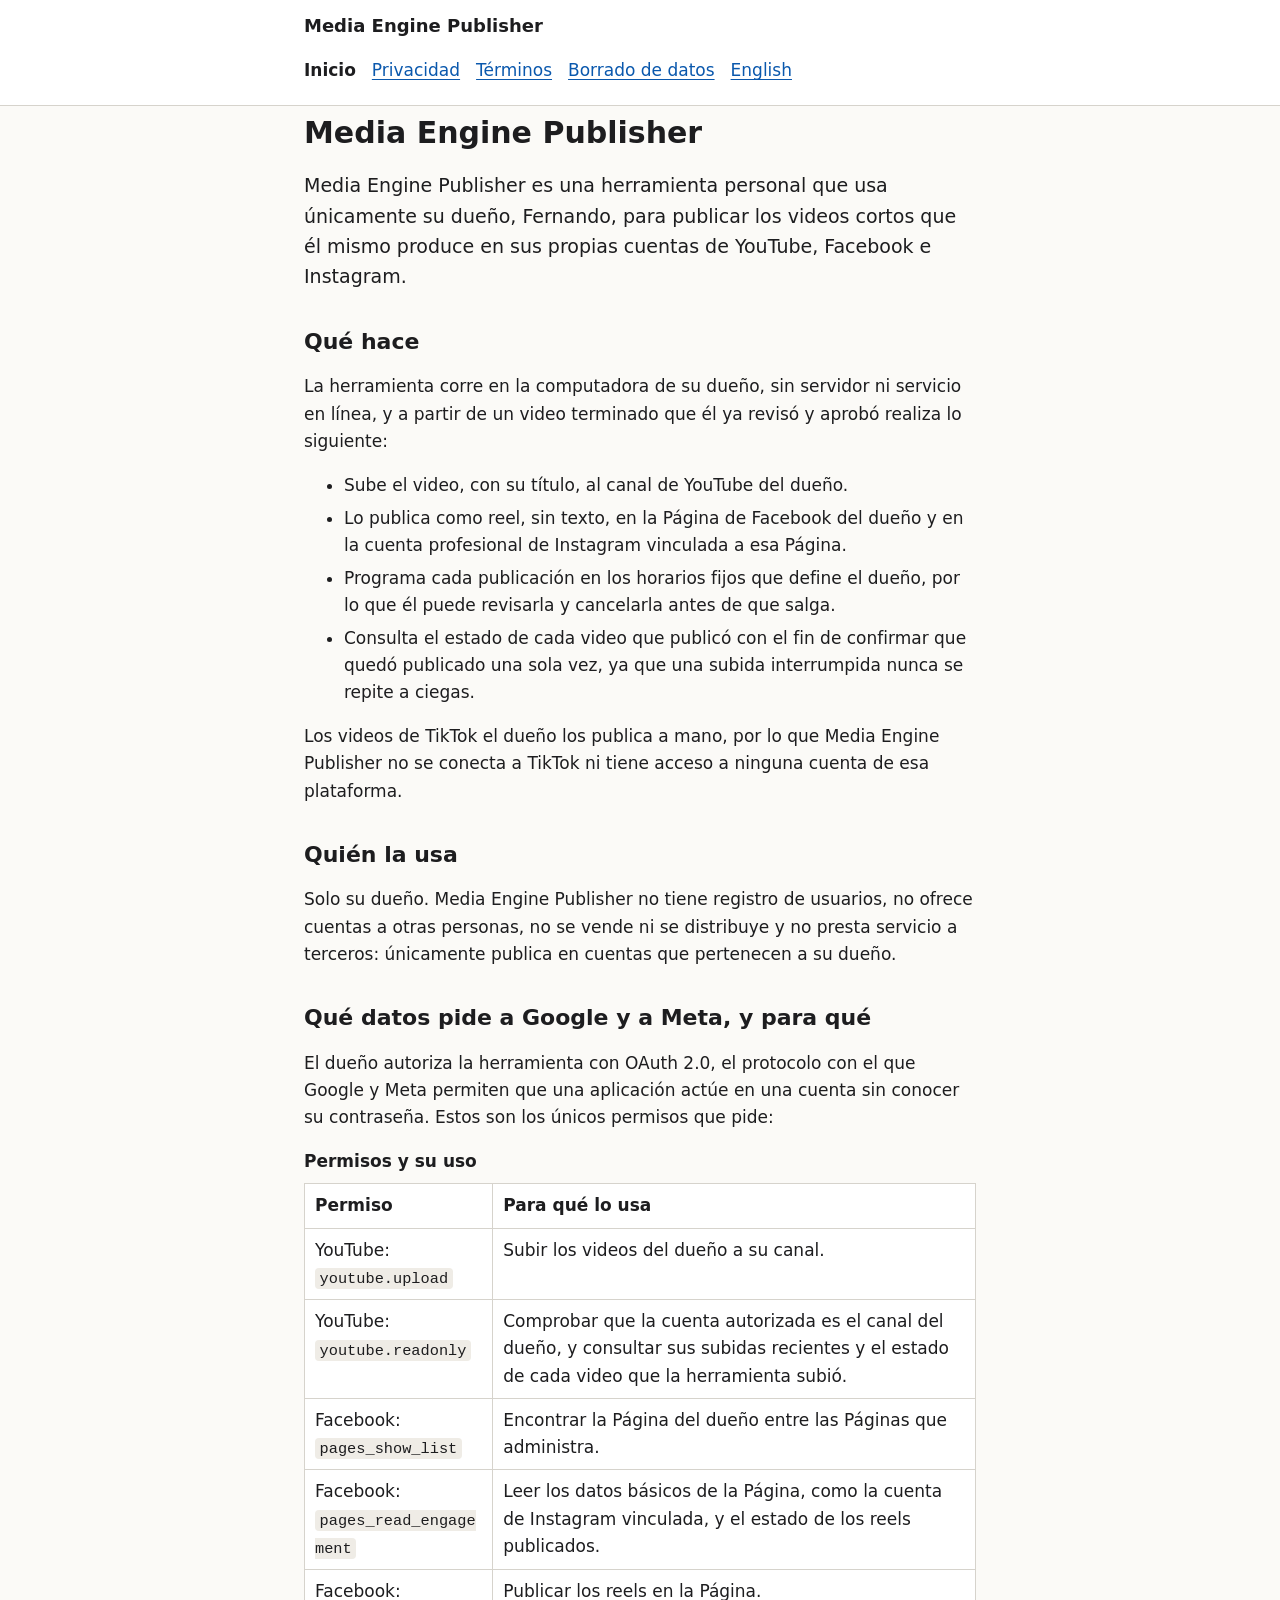
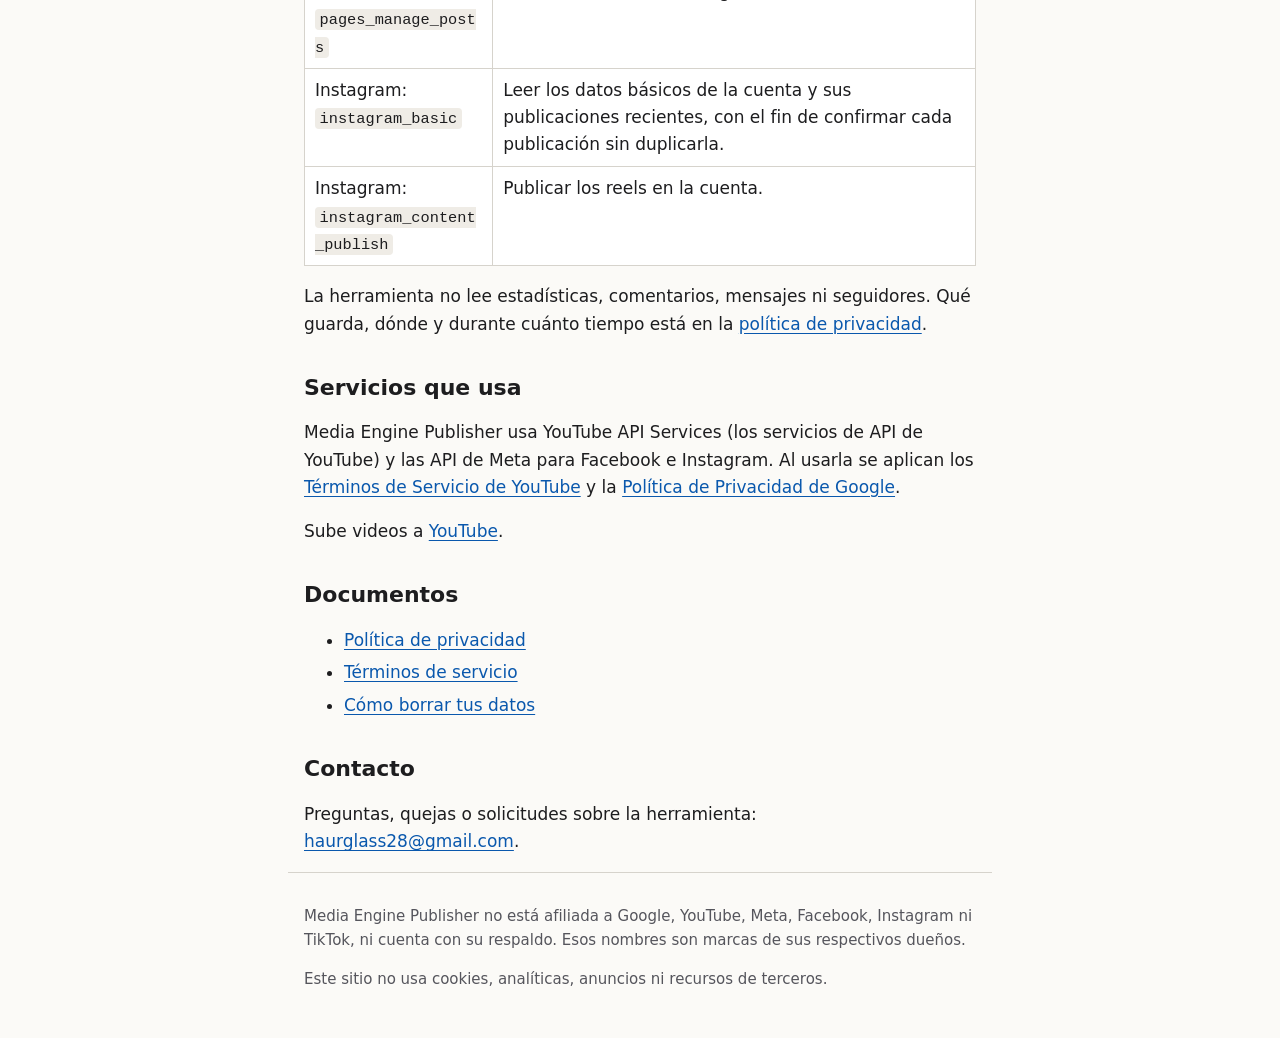
==== es/index.html @ 384bd834 "Publish privacy policy, terms and data deletion pages" ====
<!doctype html>
<html lang="es-419">
<head>
<meta charset="utf-8">
<meta name="viewport" content="width=device-width, initial-scale=1">
<meta http-equiv="Content-Security-Policy" content="default-src 'none'; style-src 'self'; img-src 'self'; base-uri 'none'; form-action 'none'">
<meta name="referrer" content="no-referrer">
<title>Media Engine Publisher · Inicio</title>
<meta name="description" content="Media Engine Publisher es una herramienta personal que publica los videos cortos de su dueño en su propio canal de YouTube, su Página de Facebook y su cuenta profesional de Instagram.">
<link rel="canonical" href="https://haurglass.github.io/es/">
<link rel="alternate" hreflang="es-419" href="https://haurglass.github.io/es/">
<link rel="alternate" hreflang="en" href="https://haurglass.github.io/en/">
<link rel="stylesheet" href="../estilo.css">
</head>
<body>
<a class="saltar" href="#contenido">Saltar al contenido</a>
<header class="cabecera">
  <div class="contenedor">
    <p class="marca"><a href="./">Media Engine Publisher</a></p>
    <nav class="navegacion" aria-label="Secciones del sitio">
      <ul>
        <li><a href="./" aria-current="page">Inicio</a></li>
        <li><a href="privacidad.html">Privacidad</a></li>
        <li><a href="terminos.html">Términos</a></li>
        <li><a href="borrado-de-datos.html">Borrado de datos</a></li>
        <li><a href="../en/" hreflang="en" lang="en">English</a></li>
      </ul>
    </nav>
  </div>
</header>
<main id="contenido" class="contenedor">
  <h1>Media Engine Publisher</h1>
  <p class="entrada">Media Engine Publisher es una herramienta personal que usa únicamente su dueño, Fernando, para publicar los videos cortos que él mismo produce en sus propias cuentas de YouTube, Facebook e Instagram.</p>

  <h2 id="que-hace">Qué hace</h2>
  <p>La herramienta corre en la computadora de su dueño, sin servidor ni servicio en línea, y a partir de un video terminado que él ya revisó y aprobó realiza lo siguiente:</p>
  <ul>
    <li>Sube el video, con su título, al canal de YouTube del dueño.</li>
    <li>Lo publica como reel, sin texto, en la Página de Facebook del dueño y en la cuenta profesional de Instagram vinculada a esa Página.</li>
    <li>Programa cada publicación en los horarios fijos que define el dueño, por lo que él puede revisarla y cancelarla antes de que salga.</li>
    <li>Consulta el estado de cada video que publicó con el fin de confirmar que quedó publicado una sola vez, ya que una subida interrumpida nunca se repite a ciegas.</li>
  </ul>
  <p>Los videos de TikTok el dueño los publica a mano, por lo que Media Engine Publisher no se conecta a TikTok ni tiene acceso a ninguna cuenta de esa plataforma.</p>

  <h2 id="quien">Quién la usa</h2>
  <p>Solo su dueño. Media Engine Publisher no tiene registro de usuarios, no ofrece cuentas a otras personas, no se vende ni se distribuye y no presta servicio a terceros: únicamente publica en cuentas que pertenecen a su dueño.</p>

  <h2 id="permisos">Qué datos pide a Google y a Meta, y para qué</h2>
  <p>El dueño autoriza la herramienta con OAuth 2.0, el protocolo con el que Google y Meta permiten que una aplicación actúe en una cuenta sin conocer su contraseña. Estos son los únicos permisos que pide:</p>
  <div class="tabla">
    <table>
      <caption>Permisos y su uso</caption>
      <thead>
        <tr><th scope="col">Permiso</th><th scope="col">Para qué lo usa</th></tr>
      </thead>
      <tbody>
        <tr><td>YouTube: <code>youtube.upload</code></td><td>Subir los videos del dueño a su canal.</td></tr>
        <tr><td>YouTube: <code>youtube.readonly</code></td><td>Comprobar que la cuenta autorizada es el canal del dueño, y consultar sus subidas recientes y el estado de cada video que la herramienta subió.</td></tr>
        <tr><td>Facebook: <code>pages_show_list</code></td><td>Encontrar la Página del dueño entre las Páginas que administra.</td></tr>
        <tr><td>Facebook: <code>pages_read_engagement</code></td><td>Leer los datos básicos de la Página, como la cuenta de Instagram vinculada, y el estado de los reels publicados.</td></tr>
        <tr><td>Facebook: <code>pages_manage_posts</code></td><td>Publicar los reels en la Página.</td></tr>
        <tr><td>Instagram: <code>instagram_basic</code></td><td>Leer los datos básicos de la cuenta y sus publicaciones recientes, con el fin de confirmar cada publicación sin duplicarla.</td></tr>
        <tr><td>Instagram: <code>instagram_content_publish</code></td><td>Publicar los reels en la cuenta.</td></tr>
      </tbody>
    </table>
  </div>
  <p>La herramienta no lee estadísticas, comentarios, mensajes ni seguidores. Qué guarda, dónde y durante cuánto tiempo está en la <a href="privacidad.html">política de privacidad</a>.</p>

  <h2 id="servicios">Servicios que usa</h2>
  <p>Media Engine Publisher usa YouTube API Services (los servicios de API de YouTube) y las API de Meta para Facebook e Instagram. Al usarla se aplican los <a href="https://www.youtube.com/t/terms">Términos de Servicio de YouTube</a> y la <a href="http://www.google.com/policies/privacy">Política de Privacidad de Google</a>.</p>
  <!-- Logo de YouTube: descarga el logo oficial en https://brand.youtube/ , guárdalo sin
       modificarlo como img/youtube.png en la raíz del sitio y reemplaza el enlace de texto de
       abajo por este (ajusta width y height a las proporciones del archivo):
       <a href="https://www.youtube.com/"><img src="../img/youtube.png" alt="YouTube" width="90" height="20"></a>
       Reglas: https://developers.google.com/youtube/terms/branding-guidelines (el logo enlaza a
       YouTube, nunca va junto al nombre de la app y nunca es lo más prominente de la página). -->
  <p>Sube videos a <a href="https://www.youtube.com/">YouTube</a>.</p>

  <h2 id="documentos">Documentos</h2>
  <ul>
    <li><a href="privacidad.html">Política de privacidad</a></li>
    <li><a href="terminos.html">Términos de servicio</a></li>
    <li><a href="borrado-de-datos.html">Cómo borrar tus datos</a></li>
  </ul>

  <h2 id="contacto">Contacto</h2>
  <p>Preguntas, quejas o solicitudes sobre la herramienta: <a href="mailto:haurglass28@gmail.com">haurglass28@gmail.com</a>.</p>
</main>
<footer class="pie contenedor">
  <p>Media Engine Publisher no está afiliada a Google, YouTube, Meta, Facebook, Instagram ni TikTok, ni cuenta con su respaldo. Esos nombres son marcas de sus respectivos dueños.</p>
  <p>Este sitio no usa cookies, analíticas, anuncios ni recursos de terceros.</p>
</footer>
</body>
</html>
---- estilo.css ----
/*
  Hoja de estilo única del sitio. Sin fuentes, imágenes ni recursos externos: el sitio no hace
  ninguna petición a terceros, por lo que no deja rastro del visitante fuera de GitHub Pages.
  Los colores cumplen un contraste de al menos 4.5:1 en modo claro y en modo oscuro.
*/

:root {
  color-scheme: light dark;
  --fondo: #fbfaf7;
  --superficie: #ffffff;
  --texto: #1d1d1f;
  --tenue: #55555c;
  --borde: #d6d3cc;
  --enlace: #0a58ad;
  --enlace-visitado: #5b3a9e;
  --aviso-fondo: #fff6e0;
  --aviso-borde: #c98a00;
  --foco: #c98a00;
  --codigo-fondo: #efece6;
}

@media (prefers-color-scheme: dark) {
  :root {
    --fondo: #16171a;
    --superficie: #1e2024;
    --texto: #ececec;
    --tenue: #a9a9b2;
    --borde: #3a3d44;
    --enlace: #8ab4f8;
    --enlace-visitado: #c5a3ff;
    --aviso-fondo: #2b2413;
    --aviso-borde: #d9a520;
    --foco: #ffd166;
    --codigo-fondo: #26282d;
  }
}

*,
*::before,
*::after {
  box-sizing: border-box;
}

html {
  -webkit-text-size-adjust: 100%;
  text-size-adjust: 100%;
}

body {
  margin: 0;
  background: var(--fondo);
  color: var(--texto);
  font-family: system-ui, -apple-system, "Segoe UI", Roboto, "Noto Sans", "Helvetica Neue",
    Arial, sans-serif;
  font-size: 1.0625rem;
  line-height: 1.6;
  overflow-wrap: break-word;
}

.contenedor {
  max-width: 44rem;
  margin: 0 auto;
  padding: 0 1rem;
}

/* Enlace para saltar la navegación: invisible hasta que recibe el foco del teclado. */
.saltar {
  position: absolute;
  left: -999rem;
  top: 0;
  padding: 0.5rem 1rem;
  background: var(--superficie);
  color: var(--texto);
  border: 2px solid var(--foco);
  z-index: 10;
}

.saltar:focus {
  left: 1rem;
  top: 1rem;
}

a {
  color: var(--enlace);
  text-underline-offset: 0.15em;
}

a:visited {
  color: var(--enlace-visitado);
}

a:focus-visible {
  outline: 3px solid var(--foco);
  outline-offset: 2px;
  border-radius: 2px;
}

.cabecera {
  border-bottom: 1px solid var(--borde);
  background: var(--superficie);
}

.cabecera .contenedor {
  display: flex;
  flex-wrap: wrap;
  align-items: center;
  justify-content: space-between;
  gap: 0.5rem 1.5rem;
  padding-top: 0.75rem;
  padding-bottom: 0.75rem;
}

.marca {
  margin: 0;
  font-weight: 700;
  font-size: 1.125rem;
}

.marca a,
.marca a:visited {
  color: var(--texto);
  text-decoration: none;
}

.navegacion ul {
  display: flex;
  flex-wrap: wrap;
  align-items: center;
  gap: 0.25rem 1rem;
  margin: 0;
  padding: 0;
  list-style: none;
}

.navegacion li + li {
  margin-top: 0;
}

.navegacion a {
  display: inline-flex;
  align-items: center;
  min-height: 2.75rem;
}

.navegacion a[aria-current="page"] {
  color: var(--texto);
  font-weight: 700;
  text-decoration: none;
}

main {
  padding-top: 1.5rem;
  padding-bottom: 2.5rem;
}

h1 {
  font-size: 1.875rem;
  line-height: 1.25;
  margin: 0.5rem 0 0.75rem;
}

h2 {
  font-size: 1.375rem;
  line-height: 1.3;
  margin: 2.25rem 0 0.5rem;
}

h3 {
  font-size: 1.125rem;
  margin: 1.5rem 0 0.5rem;
}

.entrada {
  font-size: 1.1875rem;
}

.meta {
  color: var(--tenue);
  font-size: 0.9375rem;
}

.indice {
  border: 1px solid var(--borde);
  background: var(--superficie);
  padding: 0.75rem 1rem;
  border-radius: 6px;
}

.indice h2 {
  font-size: 1rem;
  margin: 0 0 0.25rem;
}

.indice ol {
  margin: 0;
  padding-left: 1.25rem;
}

.aviso {
  border-left: 4px solid var(--aviso-borde);
  background: var(--aviso-fondo);
  padding: 0.75rem 1rem;
  border-radius: 0 6px 6px 0;
}

li + li {
  margin-top: 0.35rem;
}

code,
pre {
  font-family: ui-monospace, SFMono-Regular, Menlo, Consolas, "Liberation Mono", monospace;
  font-size: 0.9em;
  background: var(--codigo-fondo);
  border-radius: 4px;
}

code {
  padding: 0.1em 0.3em;
  overflow-wrap: anywhere;
}

pre {
  padding: 0.75rem 1rem;
  white-space: pre-wrap;
  overflow-wrap: anywhere;
}

pre code {
  padding: 0;
  background: none;
}

/* En pantallas angostas la tabla se desplaza dentro de su caja, nunca la página. */
.tabla {
  max-width: 100%;
  overflow-x: auto;
  margin: 0.75rem 0;
}

table {
  width: 100%;
  border-collapse: collapse;
  background: var(--superficie);
}

caption {
  text-align: left;
  font-weight: 700;
  padding: 0 0 0.5rem;
}

th,
td {
  border: 1px solid var(--borde);
  padding: 0.5rem 0.625rem;
  text-align: left;
  vertical-align: top;
}

th {
  font-weight: 700;
}

.idiomas {
  display: grid;
  grid-template-columns: 1fr;
  gap: 1rem;
  margin-top: 1.5rem;
}

@media (min-width: 40rem) {
  .idiomas {
    grid-template-columns: 1fr 1fr;
  }
}

.idioma {
  border: 1px solid var(--borde);
  background: var(--superficie);
  border-radius: 8px;
  padding: 1rem 1.25rem;
}

.idioma h2 {
  margin-top: 0;
}

.boton,
.boton:visited {
  display: inline-block;
  min-height: 2.75rem;
  padding: 0.5rem 1rem;
  border: 2px solid var(--enlace);
  border-radius: 6px;
  color: var(--enlace);
  font-weight: 700;
  text-decoration: none;
}

.pie {
  border-top: 1px solid var(--borde);
  color: var(--tenue);
  font-size: 0.9375rem;
  padding-top: 1rem;
  padding-bottom: 2rem;
}

/*
  Al imprimir no se añaden las direcciones de los enlaces: las que exigen Google y Meta ya están
  escritas en el texto, y repetirlas duplicaría cada una en el PDF que se adjunta a la auditoría.
*/
@media print {
  .saltar,
  .navegacion {
    display: none;
  }
}
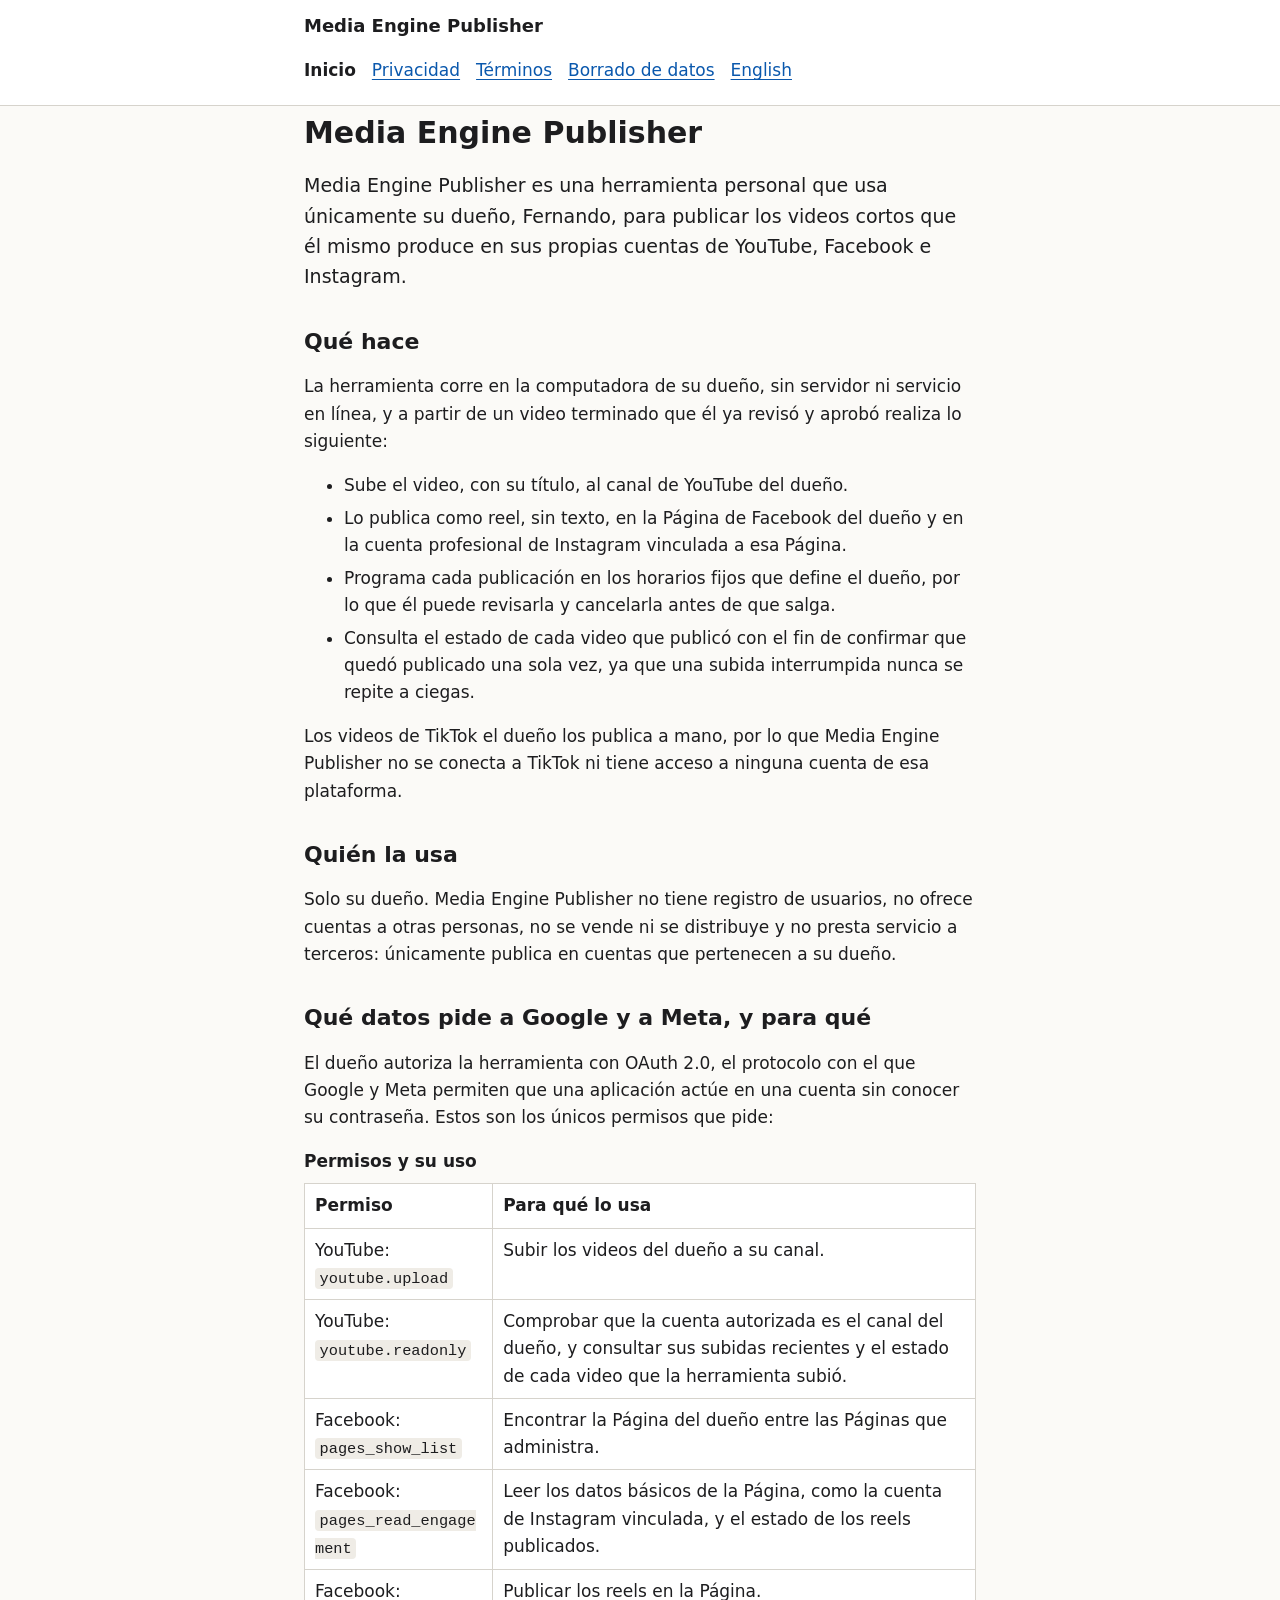
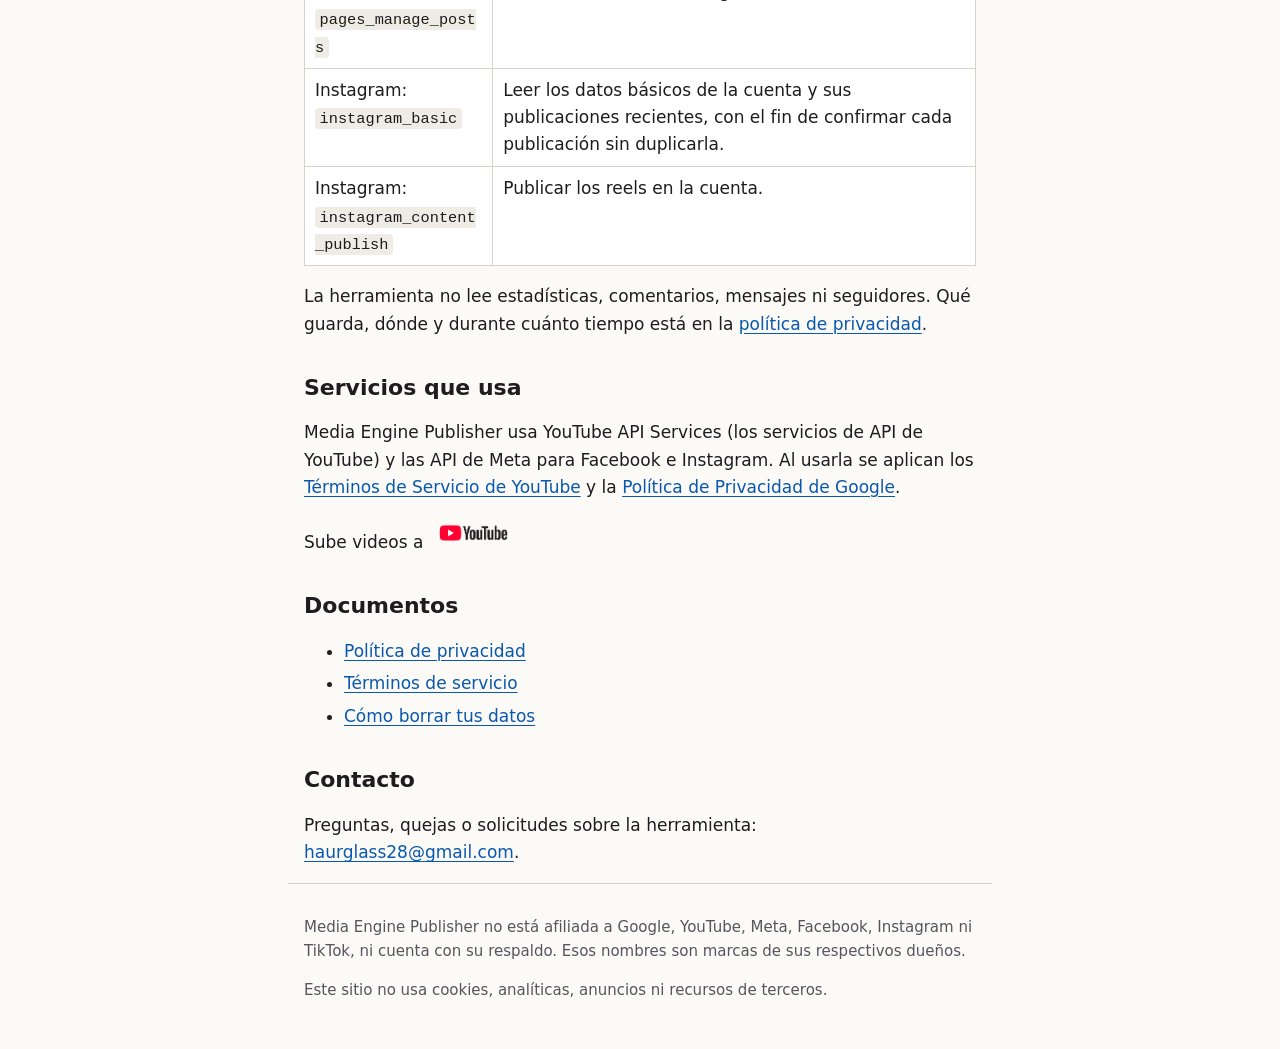
==== commit ac2d32d2: "Show the official YouTube logo on the home pages" ====
--- a/es/index.html
+++ b/es/index.html
@@ -68,13 +68,7 @@
 
   <h2 id="servicios">Servicios que usa</h2>
   <p>Media Engine Publisher usa YouTube API Services (los servicios de API de YouTube) y las API de Meta para Facebook e Instagram. Al usarla se aplican los <a href="https://www.youtube.com/t/terms">Términos de Servicio de YouTube</a> y la <a href="http://www.google.com/policies/privacy">Política de Privacidad de Google</a>.</p>
-  <!-- Logo de YouTube: descarga el logo oficial en https://brand.youtube/ , guárdalo sin
-       modificarlo como img/youtube.png en la raíz del sitio y reemplaza el enlace de texto de
-       abajo por este (ajusta width y height a las proporciones del archivo):
-       <a href="https://www.youtube.com/"><img src="../img/youtube.png" alt="YouTube" width="90" height="20"></a>
-       Reglas: https://developers.google.com/youtube/terms/branding-guidelines (el logo enlaza a
-       YouTube, nunca va junto al nombre de la app y nunca es lo más prominente de la página). -->
-  <p>Sube videos a <a href="https://www.youtube.com/">YouTube</a>.</p>
+  <p>Sube videos a <a href="https://www.youtube.com/"><picture><source srcset="../img/youtube-blanco.png" media="(prefers-color-scheme: dark)"><img src="../img/youtube.png" alt="YouTube" width="89" height="30" style="vertical-align: middle"></picture></a></p>
 
   <h2 id="documentos">Documentos</h2>
   <ul>
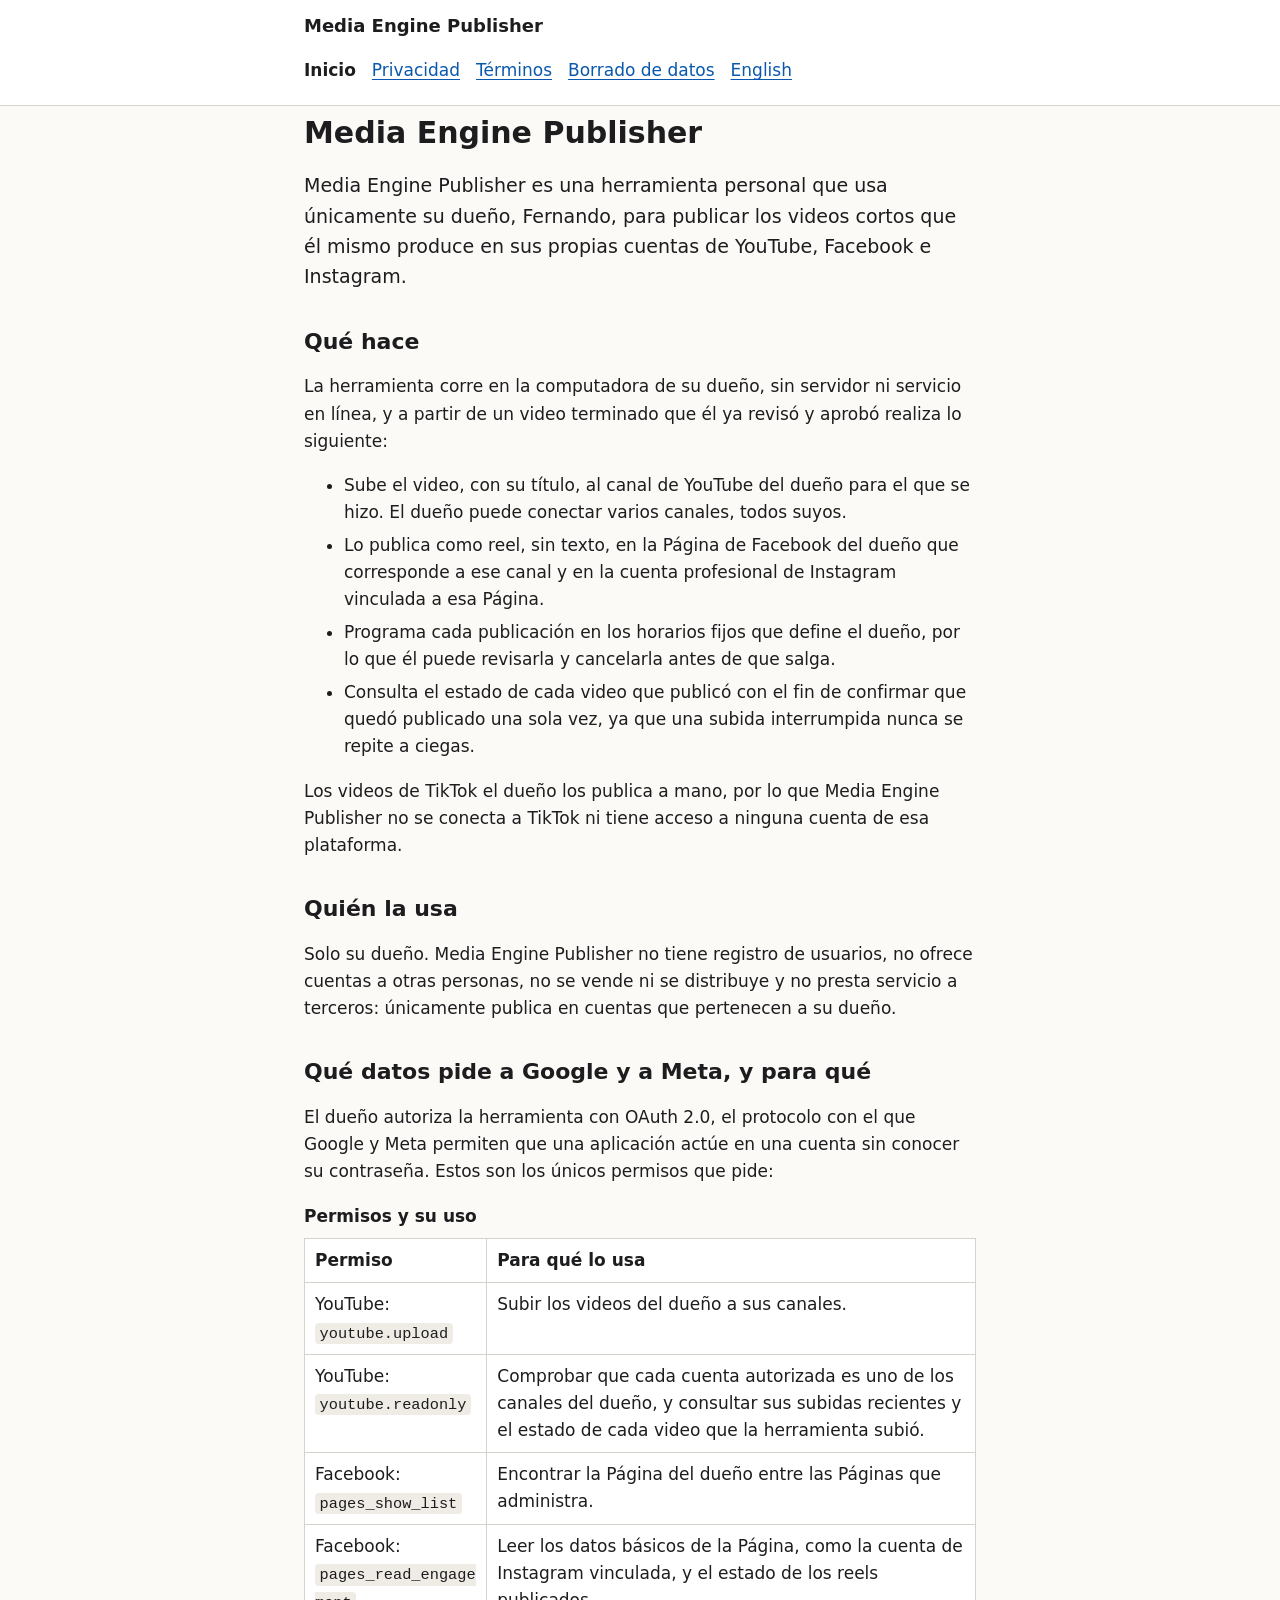
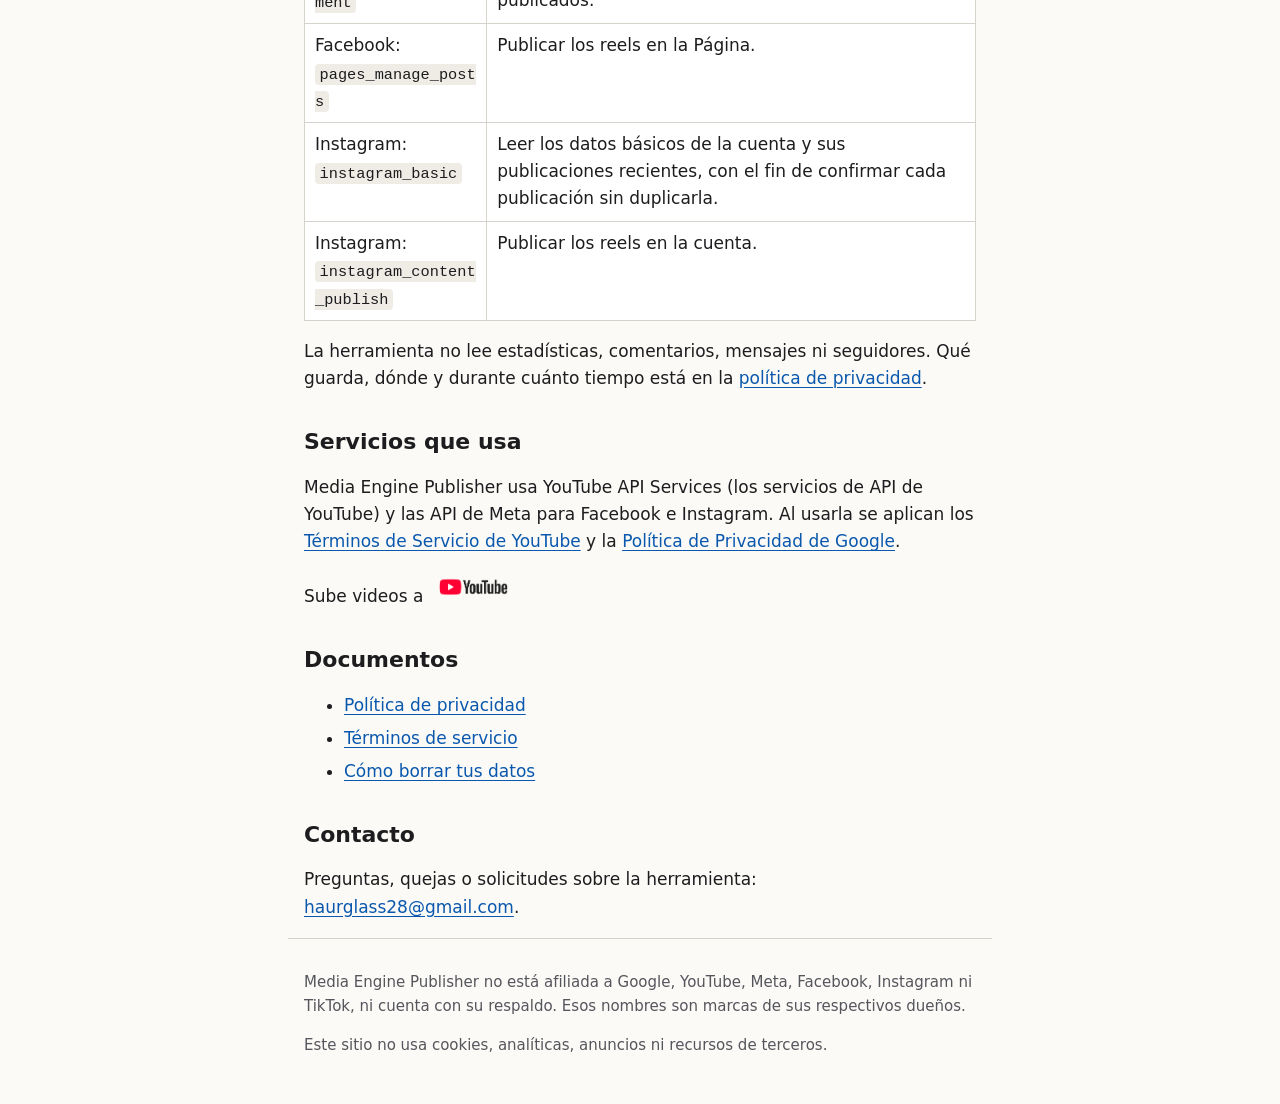
==== commit 48f74530: "Describe the owner's channels in the plural: the tool serves every channel the owner runs" ====
--- a/es/index.html
+++ b/es/index.html
@@ -35,8 +35,8 @@
   <h2 id="que-hace">Qué hace</h2>
   <p>La herramienta corre en la computadora de su dueño, sin servidor ni servicio en línea, y a partir de un video terminado que él ya revisó y aprobó realiza lo siguiente:</p>
   <ul>
-    <li>Sube el video, con su título, al canal de YouTube del dueño.</li>
-    <li>Lo publica como reel, sin texto, en la Página de Facebook del dueño y en la cuenta profesional de Instagram vinculada a esa Página.</li>
+    <li>Sube el video, con su título, al canal de YouTube del dueño para el que se hizo. El dueño puede conectar varios canales, todos suyos.</li>
+    <li>Lo publica como reel, sin texto, en la Página de Facebook del dueño que corresponde a ese canal y en la cuenta profesional de Instagram vinculada a esa Página.</li>
     <li>Programa cada publicación en los horarios fijos que define el dueño, por lo que él puede revisarla y cancelarla antes de que salga.</li>
     <li>Consulta el estado de cada video que publicó con el fin de confirmar que quedó publicado una sola vez, ya que una subida interrumpida nunca se repite a ciegas.</li>
   </ul>
@@ -54,8 +54,8 @@
         <tr><th scope="col">Permiso</th><th scope="col">Para qué lo usa</th></tr>
       </thead>
       <tbody>
-        <tr><td>YouTube: <code>youtube.upload</code></td><td>Subir los videos del dueño a su canal.</td></tr>
-        <tr><td>YouTube: <code>youtube.readonly</code></td><td>Comprobar que la cuenta autorizada es el canal del dueño, y consultar sus subidas recientes y el estado de cada video que la herramienta subió.</td></tr>
+        <tr><td>YouTube: <code>youtube.upload</code></td><td>Subir los videos del dueño a sus canales.</td></tr>
+        <tr><td>YouTube: <code>youtube.readonly</code></td><td>Comprobar que cada cuenta autorizada es uno de los canales del dueño, y consultar sus subidas recientes y el estado de cada video que la herramienta subió.</td></tr>
         <tr><td>Facebook: <code>pages_show_list</code></td><td>Encontrar la Página del dueño entre las Páginas que administra.</td></tr>
         <tr><td>Facebook: <code>pages_read_engagement</code></td><td>Leer los datos básicos de la Página, como la cuenta de Instagram vinculada, y el estado de los reels publicados.</td></tr>
         <tr><td>Facebook: <code>pages_manage_posts</code></td><td>Publicar los reels en la Página.</td></tr>
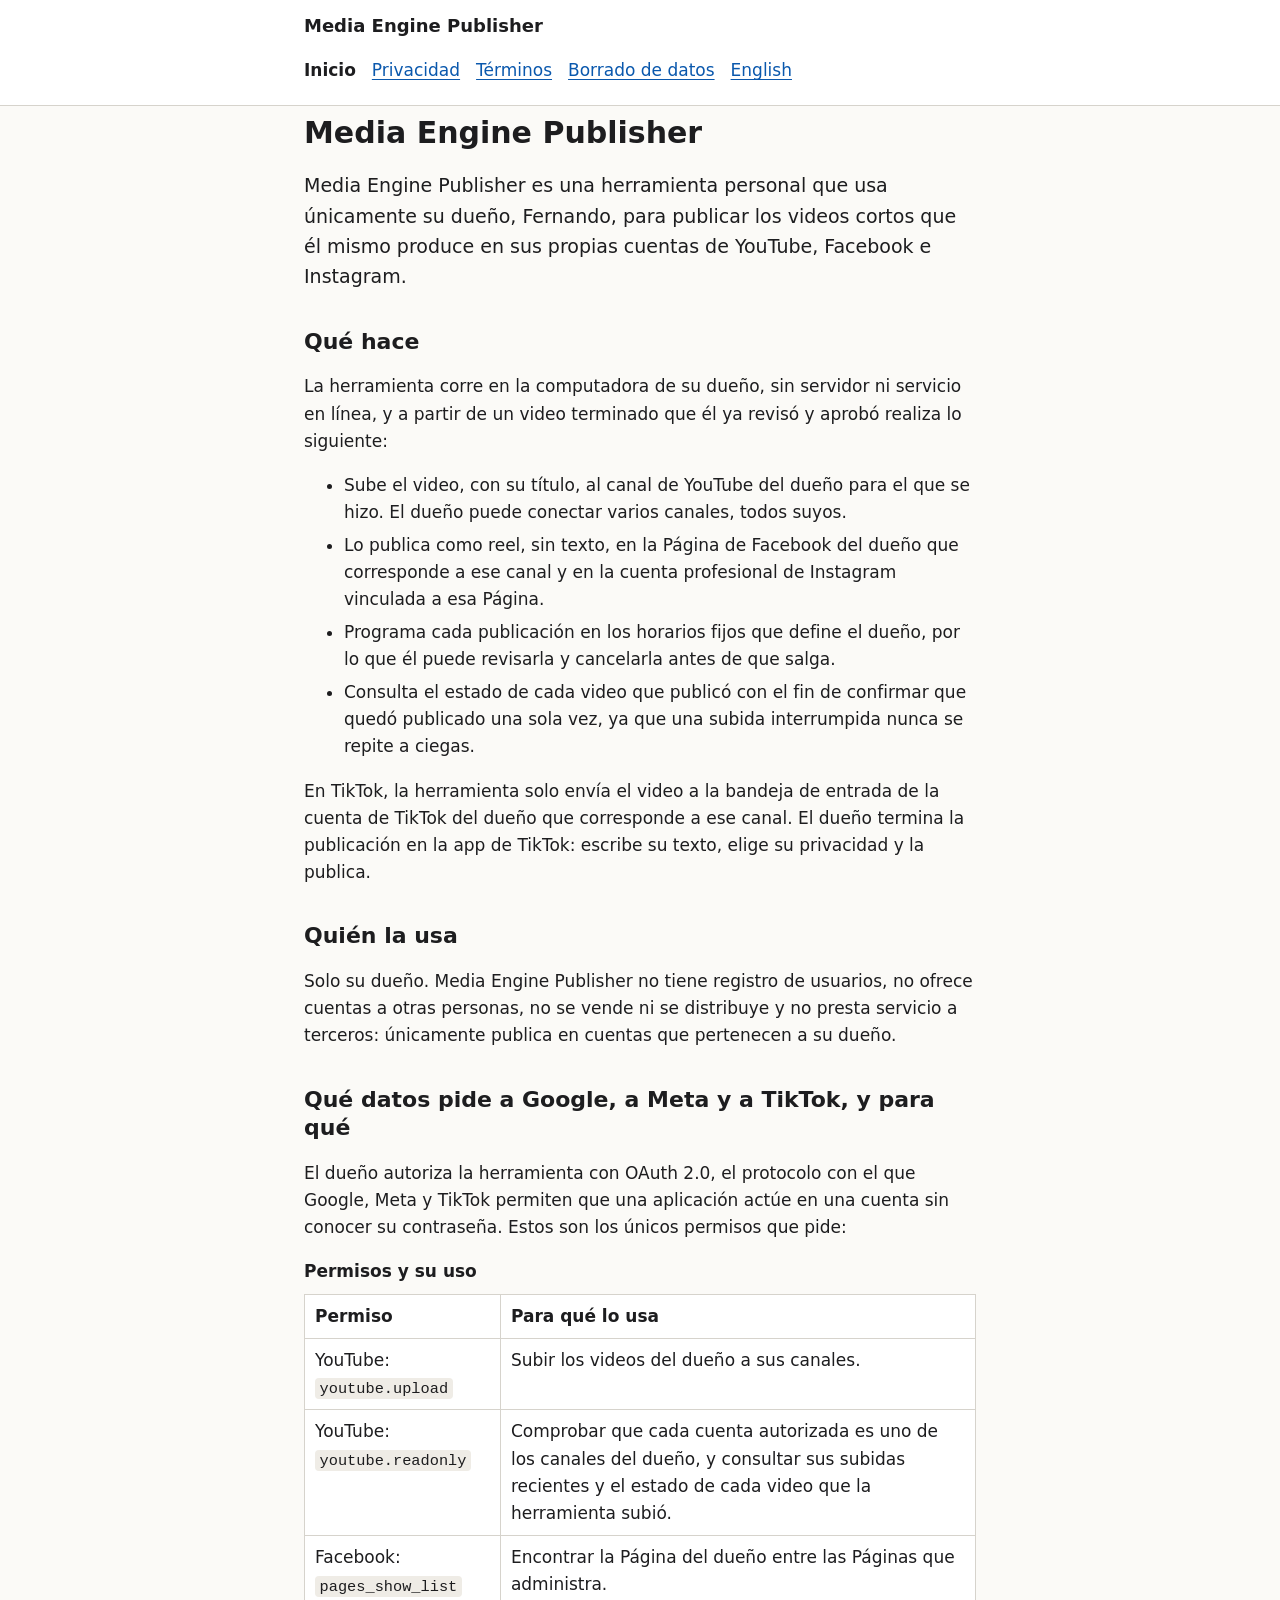
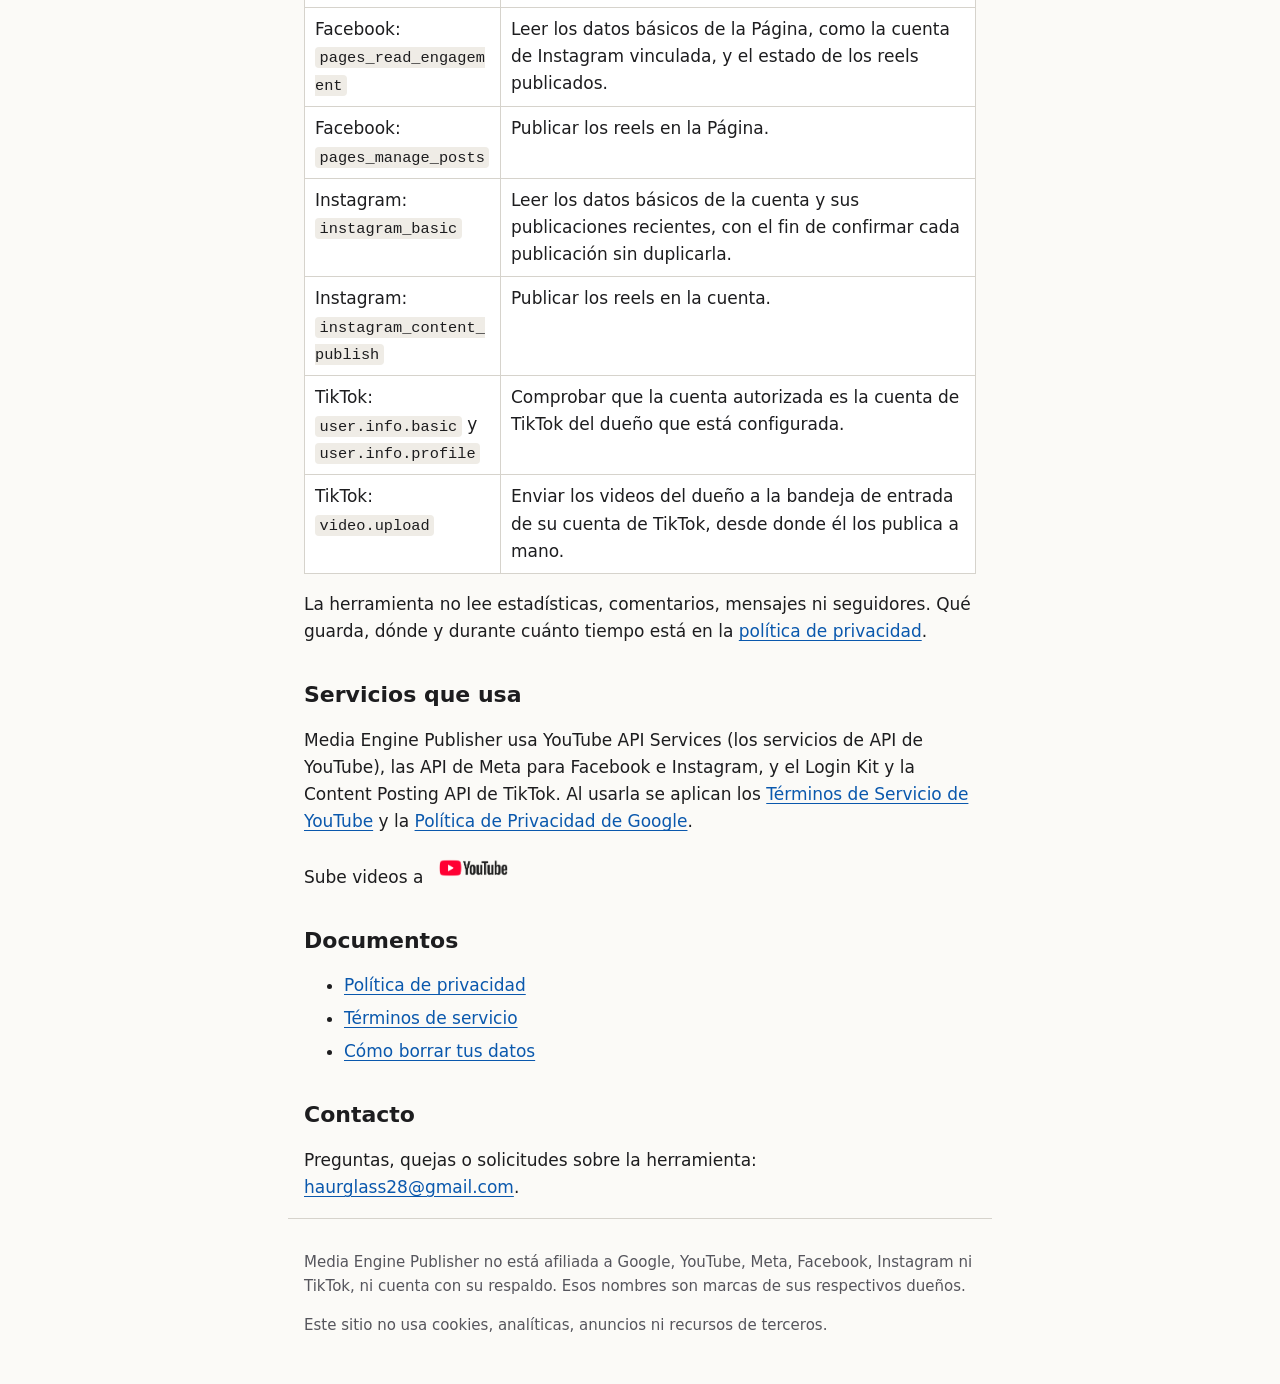
==== commit 483a6cb5: "Describe TikTok inbox uploads and verify the site for TikTok for Developers The tool now sends each " ====
--- a/es/index.html
+++ b/es/index.html
@@ -40,13 +40,13 @@
     <li>Programa cada publicación en los horarios fijos que define el dueño, por lo que él puede revisarla y cancelarla antes de que salga.</li>
     <li>Consulta el estado de cada video que publicó con el fin de confirmar que quedó publicado una sola vez, ya que una subida interrumpida nunca se repite a ciegas.</li>
   </ul>
-  <p>Los videos de TikTok el dueño los publica a mano, por lo que Media Engine Publisher no se conecta a TikTok ni tiene acceso a ninguna cuenta de esa plataforma.</p>
+  <p>En TikTok, la herramienta solo envía el video a la bandeja de entrada de la cuenta de TikTok del dueño que corresponde a ese canal. El dueño termina la publicación en la app de TikTok: escribe su texto, elige su privacidad y la publica.</p>
 
   <h2 id="quien">Quién la usa</h2>
   <p>Solo su dueño. Media Engine Publisher no tiene registro de usuarios, no ofrece cuentas a otras personas, no se vende ni se distribuye y no presta servicio a terceros: únicamente publica en cuentas que pertenecen a su dueño.</p>
 
-  <h2 id="permisos">Qué datos pide a Google y a Meta, y para qué</h2>
-  <p>El dueño autoriza la herramienta con OAuth 2.0, el protocolo con el que Google y Meta permiten que una aplicación actúe en una cuenta sin conocer su contraseña. Estos son los únicos permisos que pide:</p>
+  <h2 id="permisos">Qué datos pide a Google, a Meta y a TikTok, y para qué</h2>
+  <p>El dueño autoriza la herramienta con OAuth 2.0, el protocolo con el que Google, Meta y TikTok permiten que una aplicación actúe en una cuenta sin conocer su contraseña. Estos son los únicos permisos que pide:</p>
   <div class="tabla">
     <table>
       <caption>Permisos y su uso</caption>
@@ -61,13 +61,15 @@
         <tr><td>Facebook: <code>pages_manage_posts</code></td><td>Publicar los reels en la Página.</td></tr>
         <tr><td>Instagram: <code>instagram_basic</code></td><td>Leer los datos básicos de la cuenta y sus publicaciones recientes, con el fin de confirmar cada publicación sin duplicarla.</td></tr>
         <tr><td>Instagram: <code>instagram_content_publish</code></td><td>Publicar los reels en la cuenta.</td></tr>
+        <tr><td>TikTok: <code>user.info.basic</code> y <code>user.info.profile</code></td><td>Comprobar que la cuenta autorizada es la cuenta de TikTok del dueño que está configurada.</td></tr>
+        <tr><td>TikTok: <code>video.upload</code></td><td>Enviar los videos del dueño a la bandeja de entrada de su cuenta de TikTok, desde donde él los publica a mano.</td></tr>
       </tbody>
     </table>
   </div>
   <p>La herramienta no lee estadísticas, comentarios, mensajes ni seguidores. Qué guarda, dónde y durante cuánto tiempo está en la <a href="privacidad.html">política de privacidad</a>.</p>
 
   <h2 id="servicios">Servicios que usa</h2>
-  <p>Media Engine Publisher usa YouTube API Services (los servicios de API de YouTube) y las API de Meta para Facebook e Instagram. Al usarla se aplican los <a href="https://www.youtube.com/t/terms">Términos de Servicio de YouTube</a> y la <a href="http://www.google.com/policies/privacy">Política de Privacidad de Google</a>.</p>
+  <p>Media Engine Publisher usa YouTube API Services (los servicios de API de YouTube), las API de Meta para Facebook e Instagram, y el Login Kit y la Content Posting API de TikTok. Al usarla se aplican los <a href="https://www.youtube.com/t/terms">Términos de Servicio de YouTube</a> y la <a href="http://www.google.com/policies/privacy">Política de Privacidad de Google</a>.</p>
   <p>Sube videos a <a href="https://www.youtube.com/"><picture><source srcset="../img/youtube-blanco.png" media="(prefers-color-scheme: dark)"><img src="../img/youtube.png" alt="YouTube" width="89" height="30" style="vertical-align: middle"></picture></a></p>
 
   <h2 id="documentos">Documentos</h2>
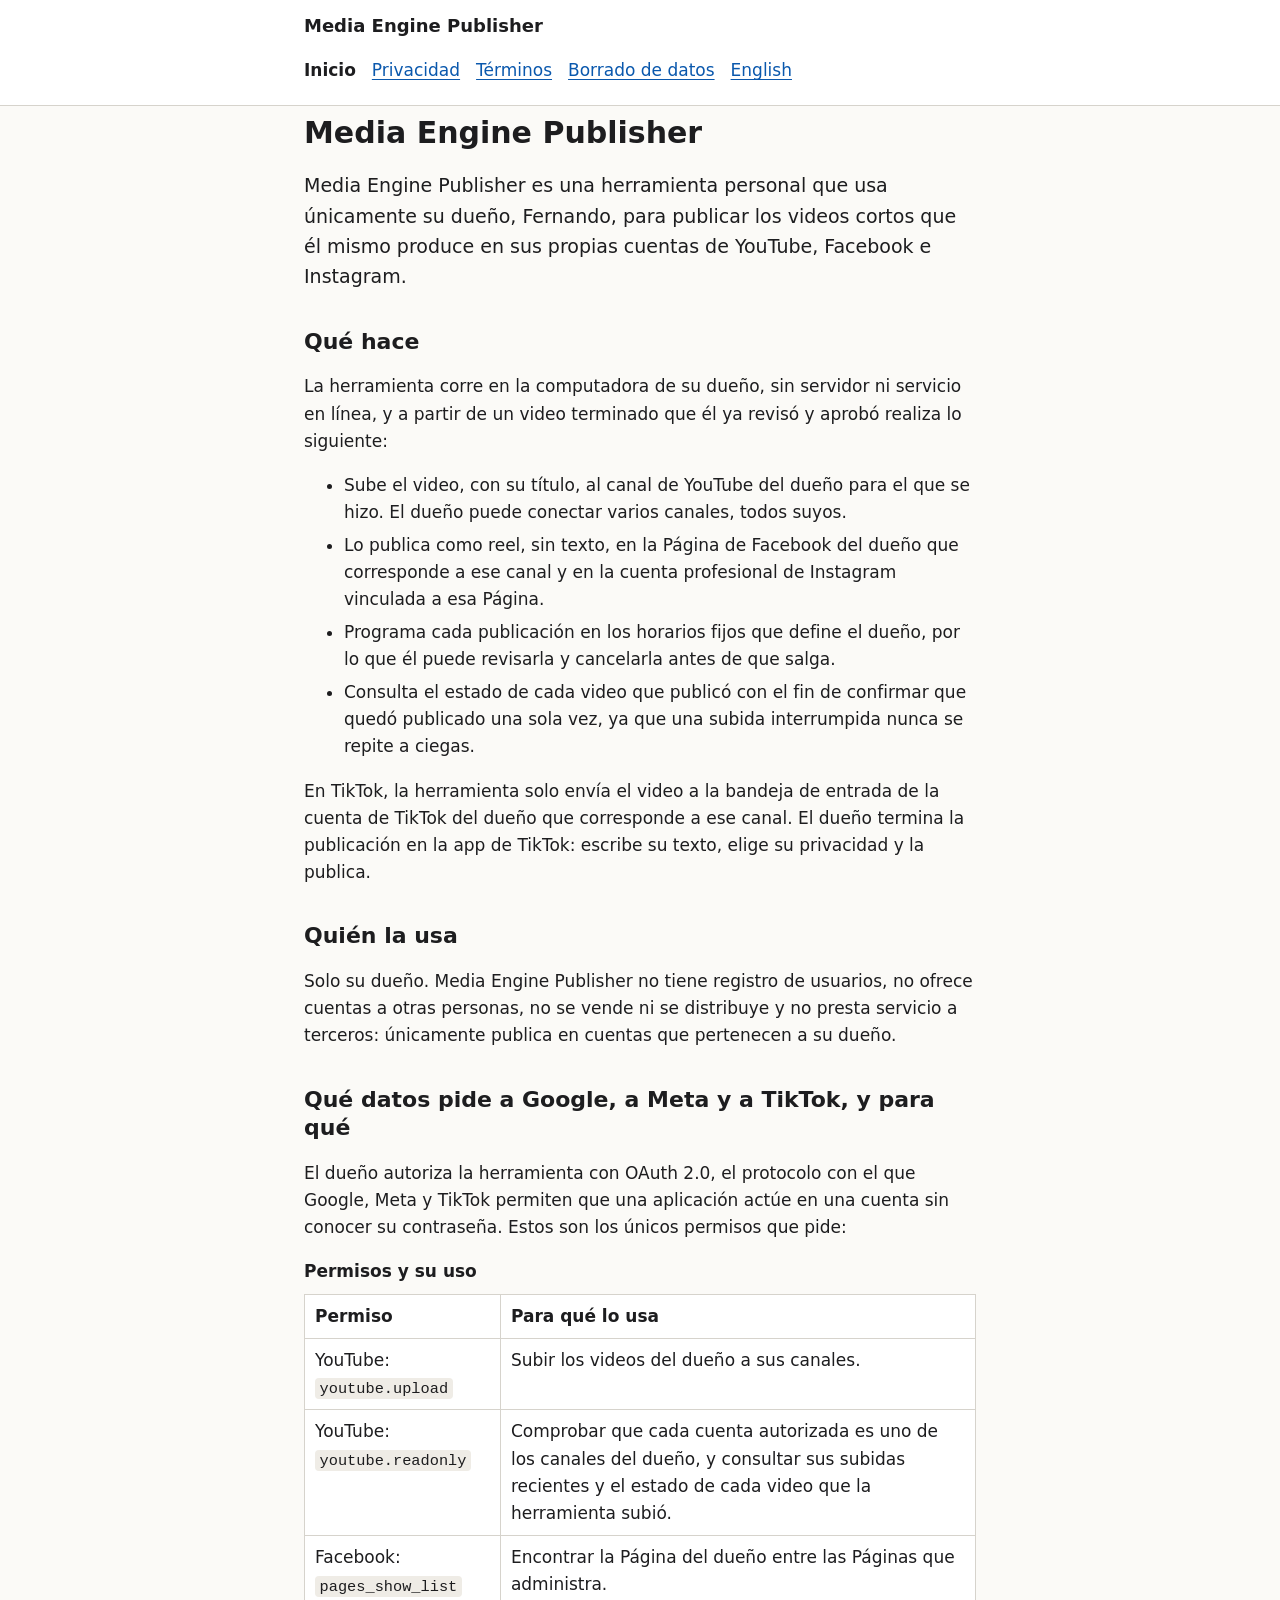
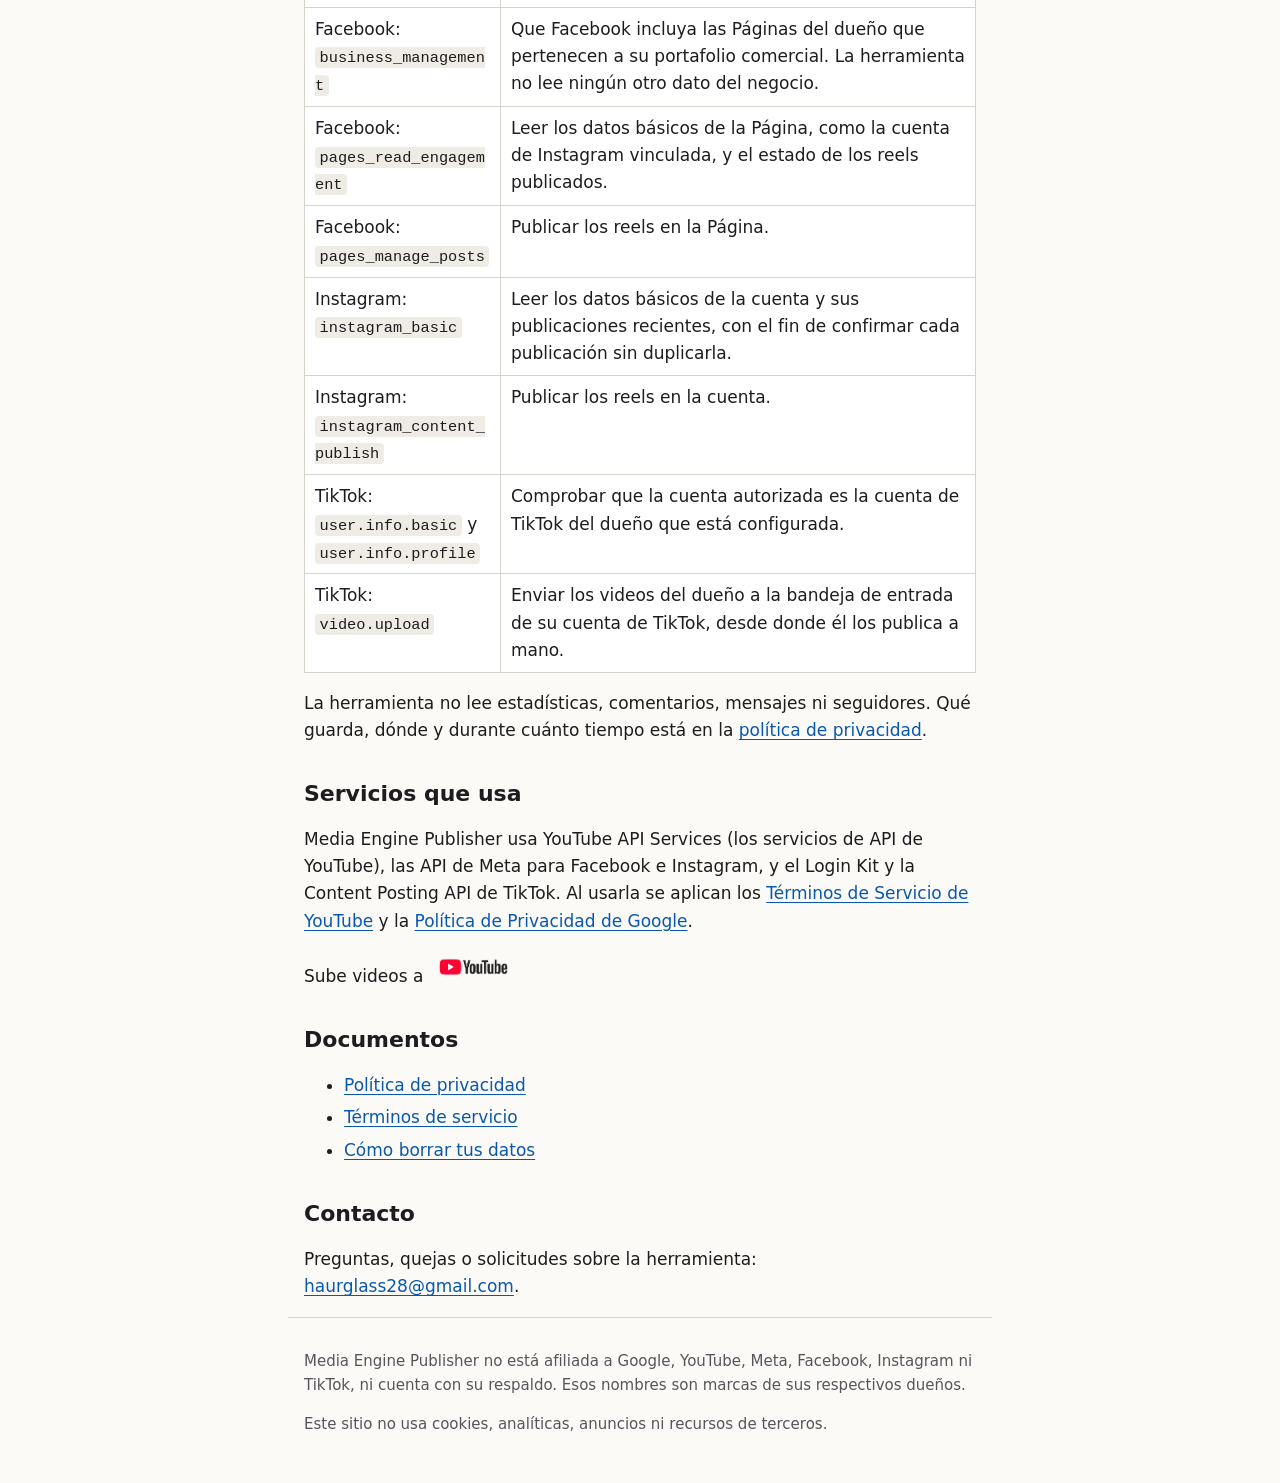
==== commit 502ade31: "Name business_management among the Meta permissions Facebook lists a Page owned by a business portfo" ====
--- a/es/index.html
+++ b/es/index.html
@@ -57,6 +57,7 @@
         <tr><td>YouTube: <code>youtube.upload</code></td><td>Subir los videos del dueño a sus canales.</td></tr>
         <tr><td>YouTube: <code>youtube.readonly</code></td><td>Comprobar que cada cuenta autorizada es uno de los canales del dueño, y consultar sus subidas recientes y el estado de cada video que la herramienta subió.</td></tr>
         <tr><td>Facebook: <code>pages_show_list</code></td><td>Encontrar la Página del dueño entre las Páginas que administra.</td></tr>
+        <tr><td>Facebook: <code>business_management</code></td><td>Que Facebook incluya las Páginas del dueño que pertenecen a su portafolio comercial. La herramienta no lee ningún otro dato del negocio.</td></tr>
         <tr><td>Facebook: <code>pages_read_engagement</code></td><td>Leer los datos básicos de la Página, como la cuenta de Instagram vinculada, y el estado de los reels publicados.</td></tr>
         <tr><td>Facebook: <code>pages_manage_posts</code></td><td>Publicar los reels en la Página.</td></tr>
         <tr><td>Instagram: <code>instagram_basic</code></td><td>Leer los datos básicos de la cuenta y sus publicaciones recientes, con el fin de confirmar cada publicación sin duplicarla.</td></tr>
